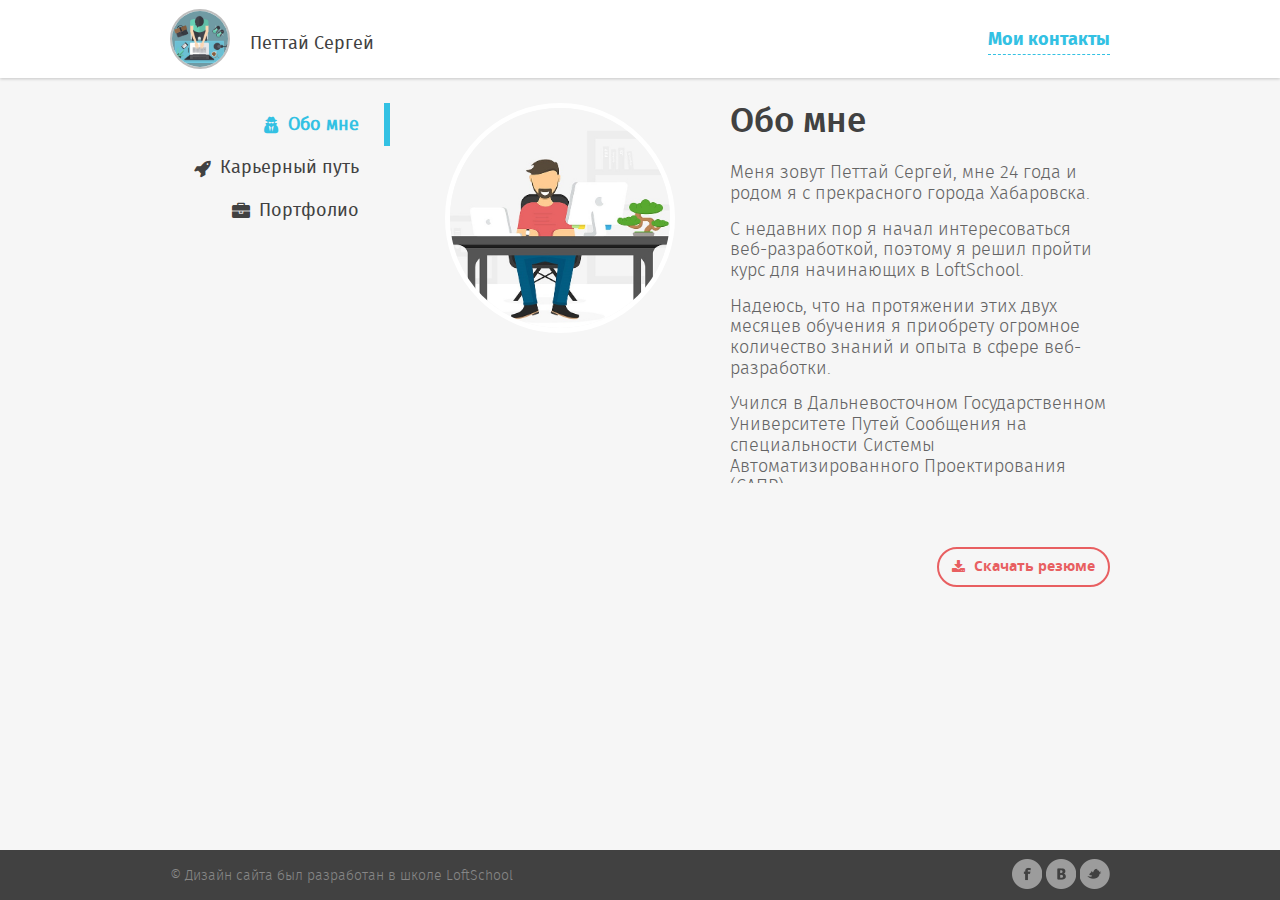
==== about.html @ ab85fb4d "first_commit" ====
<!DOCTYPE html>
<html lang="ru-RU">
<head>
	<meta charset="UTF-8">
	<meta name="viewport" content="width=device-width, initial-scale=1.0">
	<title>Обо мне | Петтай Сергей</title>
	<link rel="stylesheet" href="css/main.css">
	<link rel="icon" type="image/x-icon" href="favicon.ico">
</head>
<body>
	<div class="wrapper"> <!--ОБЕРТКА ДЛЯ ВСЕГО, КРОМЕ ФУТЕРА-->
		<header class="header"><!--здесь находится шапка-->
			<div class="container clearfix">
				<div class="header__left"><!--Контейнер для левой части хэдера-->
					<div class="user">
						<div class="user__photo">
							<img src="img/content/pic.jpg" class="user__picture" alt="маленький аватар">
						</div>
						<div class="user__name">Петтай Сергей</div>
					</div>
				</div>
				<div class="header__right"><!--Контейнер для правой части хэдера-->
					<div class="contacts-block">
						<a href="#" class="contacts">
							<span class="contacts__main">Мои контакты</span>
							<span class="contacts__icon fa fa-phone" aria-hidden="true"></span>
							<ul class="dropdown">
								<li class="drop__item drop_mail">	
									<a href="mailto: pettaysergey@gmail.com" class="drop__link">
										<span class="drop__icon fa fa-envelope"></span>
										<span class="drop-link">pettaysergey@gmail.com</span>
									</a>
								</li>

								<li class="drop__item drop_phone">
									<a href="tel: 89242007160" class="drop__link">
										<span class="drop__icon fa fa-phone"></span>
										<span class="drop-link">+7 (924) 200 71 60</span>
									</a>
								</li>

								<li class="drop__item">
									<a href="skype: pettay_sergey" class="drop__link">
										<span class="drop__icon fa fa-skype"></span>
										<span class="drop-link">pettay_sergey</span>
									</a>
								</li>
							</ul>
						</a>
					</div>
				</div>
			</div>
		</header>
		<section class="content">
			<div class="container clearfix">
				<aside class="sidebar">
					<nav class="navigation">
						<ul class="navigation__list">
							<li class="navigation__item navigation__item_selected">
								<a href="about.html" class="navigation__link">
									<span class="fa fa-user-secret navigation__link-icon"></span>
									<span class="navigation__link-text">Обо мне</span>
								</a>
							</li>
							<li class="navigation__item">
								<a href="career.html" class="navigation__link">
									<span class="fa fa-rocket navigation__link-icon"></span>
									<span class="navigation__link-text">Карьерный путь</span>
								</a>
							</li>
							<li class="navigation__item">
								<a href="portfolio.html" class="navigation__link">
									<span class="fa fa-briefcase navigation__link-icon"></span>
									<span class="navigation__link-text">Портфолио</span>
								</a>
							</li>
						</ul>
					</nav>
				</aside>

				<main class="page">
				<div class="about clearfix">
					<div class="about__left">
						<div class="about__picture">
								<img class="about__photo" src="img/content/intro2.jpg" alt="аватар">
						</div>
					</div>
					<div class="about__right">
						<h1 class="title">Обо мне</h1>
						<div class="about__text text-block">
							<p>Меня зовут Петтай Сергей, мне 24 года и родом я с прекрасного города Хабаровска.</p>
							<p>С недавних пор я начал интересоваться веб-разработкой, поэтому я решил пройти курс для начинающих в LoftSchool.</p>
							<p>Надеюсь, что на протяжении этих двух месяцев обучения я приобрету огромное количество знаний и опыта в сфере веб-разработки.</p>
							<p>Учился в Дальневосточном Государственном Университете Путей Сообщения на специальности Системы Автоматизированного Проектирования (САПР).</p>
						</div>
						<div class="about__download">
							<a class="button" href="#" download="#">
								<span class="fa fa-download button__icon"></span> 
								<span class="button__text">Скачать резюме</span>
							</a>
						</div>
					</div>
				</div>
				</main>
			</div>
		</section>
	</div>
	<footer class="footer"><!--здесь находится информация о школе и ссылки на VK, FB, Twitter-->
		<div class="container clearfix">
			<div class="footer__left"><!--левая часть футера-->
				<div class="copyright">&#169 Дизайн сайта был разработан в школе LoftSchool</div>
			</div>
			<div class="footer__right"><!--правая часть футера-->
				<ul class="socials">
					<li class="socials__item">
						<a href="https://www.facebook.com" target="_blank" class="socials__link socials__link_fb"></a>
					</li>
					<li class="socials__item">
						<a href="https://vk.com/pettaysergey" target="_blank" class="socials__link socials__link_vk"></a>
					</li>
					<li class="socials__item">
						<a href="https://twitter.com/" target="_blank" class="socials__link socials__link_tw"></a>
					</li>
				</ul>
			</div>
		</div>
	</footer>
</html>
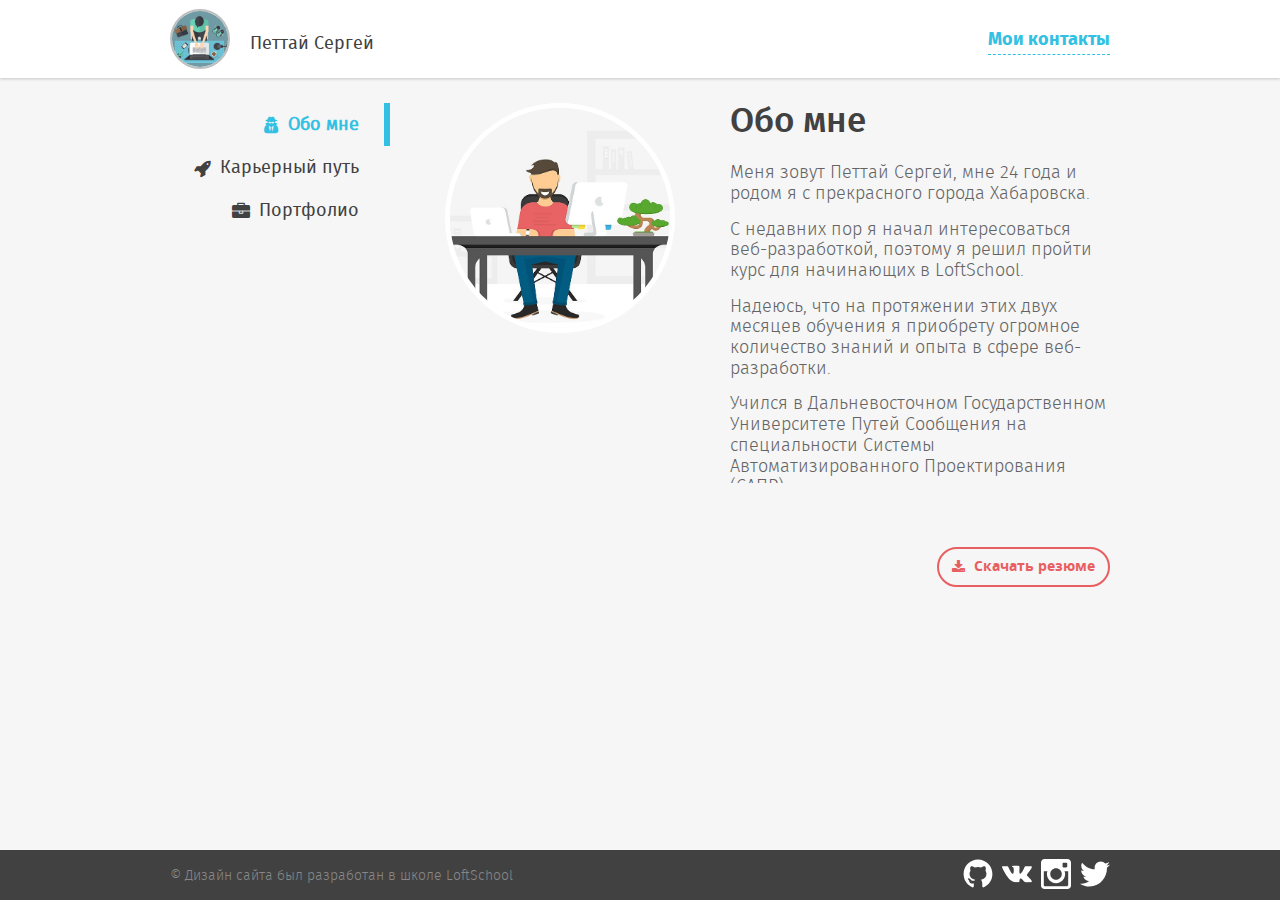
==== commit 1cda137a: "2 commit" ====
--- a/about.html
+++ b/about.html
@@ -1,128 +1,157 @@
 <!DOCTYPE html>
 <html lang="ru-RU">
+
 <head>
-	<meta charset="UTF-8">
-	<meta name="viewport" content="width=device-width, initial-scale=1.0">
-	<title>Обо мне | Петтай Сергей</title>
-	<link rel="stylesheet" href="css/main.css">
-	<link rel="icon" type="image/x-icon" href="favicon.ico">
+    <meta charset="UTF-8">
+    <meta name="viewport" content="width=device-width, initial-scale=1.0">
+    <title>Обо мне | Петтай Сергей</title>
+    <link rel="stylesheet" href="css/main.css">
+    <link rel="icon" type="image/x-icon" href="favicon.ico">
 </head>
+
 <body>
-	<div class="wrapper"> <!--ОБЕРТКА ДЛЯ ВСЕГО, КРОМЕ ФУТЕРА-->
-		<header class="header"><!--здесь находится шапка-->
-			<div class="container clearfix">
-				<div class="header__left"><!--Контейнер для левой части хэдера-->
-					<div class="user">
-						<div class="user__photo">
-							<img src="img/content/pic.jpg" class="user__picture" alt="маленький аватар">
-						</div>
-						<div class="user__name">Петтай Сергей</div>
-					</div>
-				</div>
-				<div class="header__right"><!--Контейнер для правой части хэдера-->
-					<div class="contacts-block">
-						<a href="#" class="contacts">
-							<span class="contacts__main">Мои контакты</span>
-							<span class="contacts__icon fa fa-phone" aria-hidden="true"></span>
-							<ul class="dropdown">
-								<li class="drop__item drop_mail">	
-									<a href="mailto: pettaysergey@gmail.com" class="drop__link">
-										<span class="drop__icon fa fa-envelope"></span>
-										<span class="drop-link">pettaysergey@gmail.com</span>
-									</a>
-								</li>
+    <div class="wrapper">
+        <!--ОБЕРТКА ДЛЯ ВСЕГО, КРОМЕ ФУТЕРА-->
+        <header class="header">
+            <!--здесь находится шапка-->
+            <div class="container clearfix">
+                <div class="header__left">
+                    <!--Контейнер для левой части хэдера-->
+                    <div class="user">
+                        <div class="user__photo">
+                            <img src="img/content/pic.jpg" class="user__picture" alt="маленький аватар">
+                        </div>
+                        <div class="user__name">Петтай Сергей</div>
+                    </div>
+                </div>
+                <div class="header__right">
+                    <!--Контейнер для правой части хэдера-->
+                    <div class="contacts-block">
+                        <a href="#" class="contacts">
+                            <span class="contacts__main">Мои контакты</span>
+                            <span class="contacts__icon fa fa-phone" aria-hidden="true"></span>
+                            <ul class="dropdown">
+                                <li class="drop__item drop_mail">
+                                    <a href="mailto: pettaysergey@gmail.com" class="drop__link">
+                                        <span class="drop__icon fa fa-envelope"></span>
+                                        <span class="drop-link">pettaysergey@gmail.com</span>
+                                    </a>
+                                </li>
 
-								<li class="drop__item drop_phone">
-									<a href="tel: 89242007160" class="drop__link">
-										<span class="drop__icon fa fa-phone"></span>
-										<span class="drop-link">+7 (924) 200 71 60</span>
-									</a>
-								</li>
+                                <li class="drop__item drop_phone">
+                                    <a href="tel: 89242007160" class="drop__link">
+                                        <span class="drop__icon fa fa-phone"></span>
+                                        <span class="drop-link">+7 (924) 200 71 60</span>
+                                    </a>
+                                </li>
 
-								<li class="drop__item">
-									<a href="skype: pettay_sergey" class="drop__link">
-										<span class="drop__icon fa fa-skype"></span>
-										<span class="drop-link">pettay_sergey</span>
-									</a>
-								</li>
-							</ul>
-						</a>
-					</div>
-				</div>
-			</div>
-		</header>
-		<section class="content">
-			<div class="container clearfix">
-				<aside class="sidebar">
-					<nav class="navigation">
-						<ul class="navigation__list">
-							<li class="navigation__item navigation__item_selected">
-								<a href="about.html" class="navigation__link">
-									<span class="fa fa-user-secret navigation__link-icon"></span>
-									<span class="navigation__link-text">Обо мне</span>
-								</a>
-							</li>
-							<li class="navigation__item">
-								<a href="career.html" class="navigation__link">
-									<span class="fa fa-rocket navigation__link-icon"></span>
-									<span class="navigation__link-text">Карьерный путь</span>
-								</a>
-							</li>
-							<li class="navigation__item">
-								<a href="portfolio.html" class="navigation__link">
-									<span class="fa fa-briefcase navigation__link-icon"></span>
-									<span class="navigation__link-text">Портфолио</span>
-								</a>
-							</li>
-						</ul>
-					</nav>
-				</aside>
+                                <li class="drop__item">
+                                    <a href="skype: pettay_sergey" class="drop__link">
+                                        <span class="drop__icon fa fa-skype"></span>
+                                        <span class="drop-link">pettay_sergey</span>
+                                    </a>
+                                </li>
+                            </ul>
+                        </a>
+                    </div>
+                </div>
+            </div>
+        </header>
+        <section class="content">
+            <div class="container clearfix">
+                <aside class="sidebar">
+                    <nav class="navigation">
+                        <ul class="navigation__list">
+                            <li class="navigation__item navigation__item_selected">
+                                <a href="about.html" class="navigation__link">
+                                    <span class="fa fa-user-secret navigation__link-icon"></span>
+                                    <span class="navigation__link-text">Обо мне</span>
+                                </a>
+                            </li>
+                            <li class="navigation__item">
+                                <a href="career.html" class="navigation__link">
+                                    <span class="fa fa-rocket navigation__link-icon"></span>
+                                    <span class="navigation__link-text">Карьерный путь</span>
+                                </a>
+                            </li>
+                            <li class="navigation__item">
+                                <a href="portfolio.html" class="navigation__link">
+                                    <span class="fa fa-briefcase navigation__link-icon"></span>
+                                    <span class="navigation__link-text">Портфолио</span>
+                                </a>
+                            </li>
+                        </ul>
+                    </nav>
+                </aside>
 
-				<main class="page">
-				<div class="about clearfix">
-					<div class="about__left">
-						<div class="about__picture">
-								<img class="about__photo" src="img/content/intro2.jpg" alt="аватар">
-						</div>
-					</div>
-					<div class="about__right">
-						<h1 class="title">Обо мне</h1>
-						<div class="about__text text-block">
-							<p>Меня зовут Петтай Сергей, мне 24 года и родом я с прекрасного города Хабаровска.</p>
-							<p>С недавних пор я начал интересоваться веб-разработкой, поэтому я решил пройти курс для начинающих в LoftSchool.</p>
-							<p>Надеюсь, что на протяжении этих двух месяцев обучения я приобрету огромное количество знаний и опыта в сфере веб-разработки.</p>
-							<p>Учился в Дальневосточном Государственном Университете Путей Сообщения на специальности Системы Автоматизированного Проектирования (САПР).</p>
-						</div>
-						<div class="about__download">
-							<a class="button" href="#" download="#">
-								<span class="fa fa-download button__icon"></span> 
-								<span class="button__text">Скачать резюме</span>
-							</a>
-						</div>
-					</div>
-				</div>
-				</main>
-			</div>
-		</section>
-	</div>
-	<footer class="footer"><!--здесь находится информация о школе и ссылки на VK, FB, Twitter-->
-		<div class="container clearfix">
-			<div class="footer__left"><!--левая часть футера-->
-				<div class="copyright">&#169 Дизайн сайта был разработан в школе LoftSchool</div>
-			</div>
-			<div class="footer__right"><!--правая часть футера-->
-				<ul class="socials">
-					<li class="socials__item">
-						<a href="https://www.facebook.com" target="_blank" class="socials__link socials__link_fb"></a>
-					</li>
-					<li class="socials__item">
-						<a href="https://vk.com/pettaysergey" target="_blank" class="socials__link socials__link_vk"></a>
-					</li>
-					<li class="socials__item">
-						<a href="https://twitter.com/" target="_blank" class="socials__link socials__link_tw"></a>
-					</li>
-				</ul>
-			</div>
-		</div>
-	</footer>
+                <main class="page">
+                    <div class="about clearfix">
+                        <div class="about__left">
+                            <div class="about__picture">
+                                <img class="about__photo" src="img/content/intro2.jpg" alt="аватар">
+                            </div>
+                        </div>
+                        <div class="about__right">
+                            <h1 class="title">Обо мне</h1>
+                            <div class="about__text text-block">
+                                <p>Меня зовут Петтай Сергей, мне 24 года и родом я с прекрасного города Хабаровска.</p>
+                                <p>С недавних пор я начал интересоваться веб-разработкой, поэтому я решил пройти курс для начинающих в LoftSchool.</p>
+                                <p>Надеюсь, что на протяжении этих двух месяцев обучения я приобрету огромное количество знаний и опыта в сфере веб-разработки.</p>
+                                <p>Учился в Дальневосточном Государственном Университете Путей Сообщения на специальности Системы Автоматизированного Проектирования (САПР).</p>
+                            </div>
+                            <div class="about__download">
+                                <a class="button" href="#" download="#">
+                                    <span class="fa fa-download button__icon"></span>
+                                    <span class="button__text">Скачать резюме</span>
+                                </a>
+                            </div>
+                        </div>
+                    </div>
+                </main>
+            </div>
+        </section>
+    </div>
+    <footer class="footer">
+        <!--здесь находится информация о школе и ссылки на VK, FB, Twitter-->
+        <div class="container clearfix">
+            <div class="footer__left">
+                <!--левая часть футера-->
+                <div class="copyright">&#169 Дизайн сайта был разработан в школе LoftSchool</div>
+            </div>
+            <div class="footer__right">
+                <!--правая часть футера-->
+                <ul class="socials">
+                    <li class="socials__item">
+                        <a href="https://github.com/pettaysergey" target="_blank" class="socials__link">
+                            <svg class="socials__icon">
+                                <use xlink:href="img/svg/sprite.svg#git"></use>
+                            </svg>
+                        </a>
+                    </li>
+                    <li class="socials__item">
+                        <a href="https://vk.com/pettaysergey" target="_blank" class="socials__link">
+                            <svg class="socials__icon">
+                                <use xlink:href="img/svg/sprite.svg#vk"></use>
+                            </svg>
+                        </a>
+                    </li>
+                    <li class="socials__item">
+                        <a href="https://instagram.com/" target="_blank" class="socials__link">
+                            <svg class="socials__icon">
+                                <use xlink:href="img/svg/sprite.svg#inst"></use>
+                            </svg>
+                        </a>
+                    </li>
+                    <li class="socials__item">
+                        <a href="https://twitter.com/" target="_blank" class="socials__link">
+                            <svg class="socials__icon">
+                                <use xlink:href="img/svg/sprite.svg#twitter"></use>
+                            </svg>
+                        </a>
+                    </li>
+                </ul>
+            </div>
+        </div>
+    </footer>
+
 </html>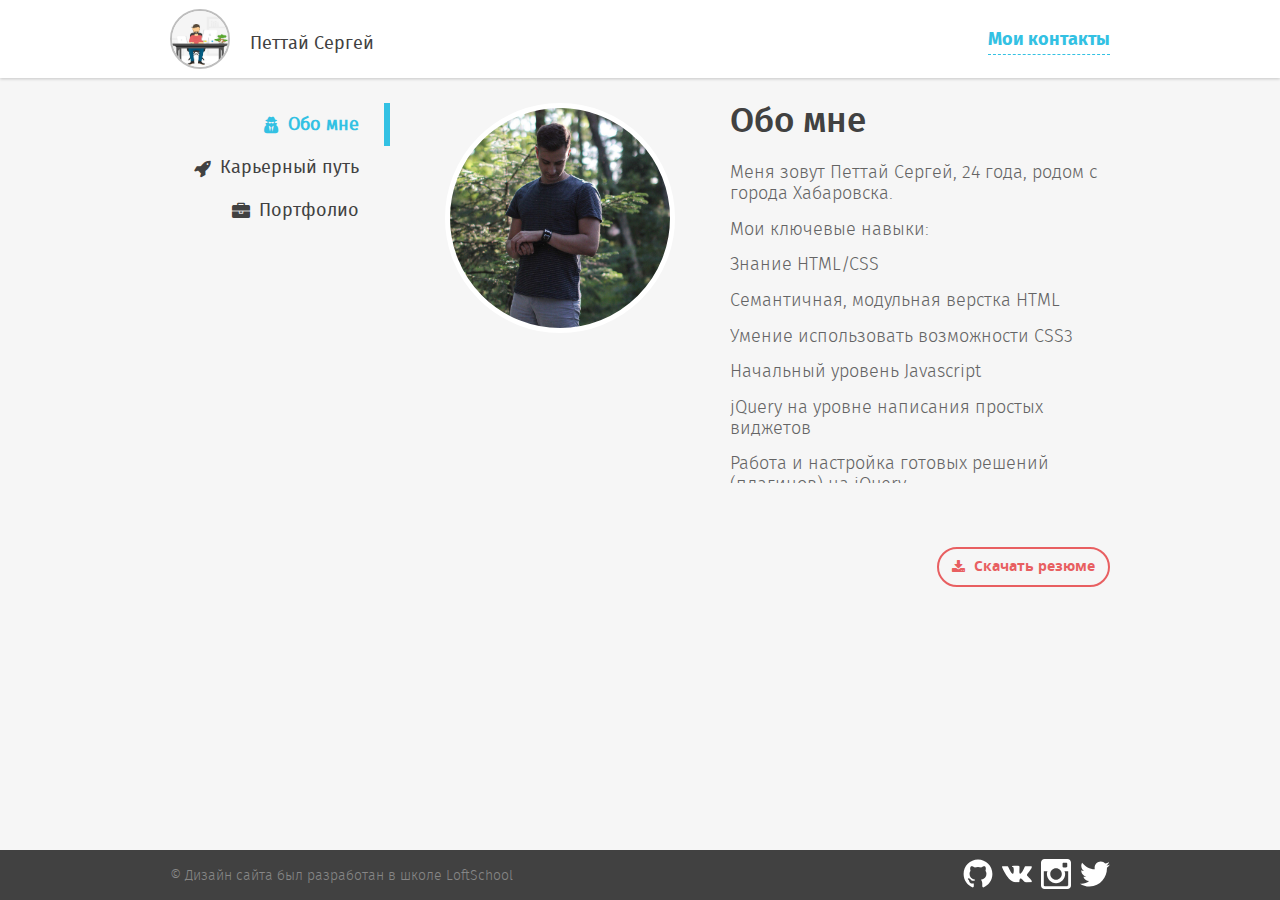
==== commit 8f2b4d2f: "3 commit" ====
--- a/about.html
+++ b/about.html
@@ -19,7 +19,7 @@
                     <!--Контейнер для левой части хэдера-->
                     <div class="user">
                         <div class="user__photo">
-                            <img src="img/content/pic.jpg" class="user__picture" alt="маленький аватар">
+                            <img src="img/content/intro2.jpg" class="user__picture" alt="маленький аватар">
                         </div>
                         <div class="user__name">Петтай Сергей</div>
                     </div>
@@ -87,20 +87,34 @@
                 <main class="page">
                     <div class="about clearfix">
                         <div class="about__left">
-                            <div class="about__picture">
-                                <img class="about__photo" src="img/content/intro2.jpg" alt="аватар">
+                            <div class="about__picture" style="background-image: url(img/content/me.jpg)">
                             </div>
                         </div>
                         <div class="about__right">
                             <h1 class="title">Обо мне</h1>
                             <div class="about__text text-block">
-                                <p>Меня зовут Петтай Сергей, мне 24 года и родом я с прекрасного города Хабаровска.</p>
-                                <p>С недавних пор я начал интересоваться веб-разработкой, поэтому я решил пройти курс для начинающих в LoftSchool.</p>
-                                <p>Надеюсь, что на протяжении этих двух месяцев обучения я приобрету огромное количество знаний и опыта в сфере веб-разработки.</p>
-                                <p>Учился в Дальневосточном Государственном Университете Путей Сообщения на специальности Системы Автоматизированного Проектирования (САПР).</p>
+                                <p>Меня зовут Петтай Сергей, 24 года, родом c города Хабаровска.</p>
+                                <p>Мои ключевые навыки:</p>
+                                <p>Знание HTML/CSS</p>
+                                <p>Семантичная, модульная верстка HTML</p>
+                                <p>Умение использовать возможности CSS3</p>
+                                <p>Начальный уровень Javascript</p>
+                                <p>jQuery на уровне написания простых виджетов</p>
+                                <p>Работа и настройка готовых решений (плагинов) на jQuery</p>
+                                <p>Адаптивная верстка с использованием медиа-запросов => (sussy, singularitygs)</p>
+                                <p>Bootstrap</p>
+                                <p>Основы PHP и асинхронных запросов</p>
+                                <p>Знание Photoshop на уровне подготовки и использования макетов</p>
+                                <p>Именование классов по методологии БЭМ-нейминг</p>
+                                <p>Использование препроцессоров LESS/SASS</p>
+                                <p>Умение использовать консоль на уровне основных команд и работы с технологиями</p>
+                                <p>Сборка и оптимизация проекта при помощи GULP => (webpack)</p>
+                                <p>Навыки работы c веркторной графикой в формате SVG</p>
+                                <p>Понимание принципов рыботы CMS</p>
+                                <p>Умение работать с API Карт - Яндекс => Google.</p>
                             </div>
                             <div class="about__download">
-                                <a class="button" href="#" download="#">
+                                <a class="button" href="download/Portfolio.pdf" download>
                                     <span class="fa fa-download button__icon"></span>
                                     <span class="button__text">Скачать резюме</span>
                                 </a>
